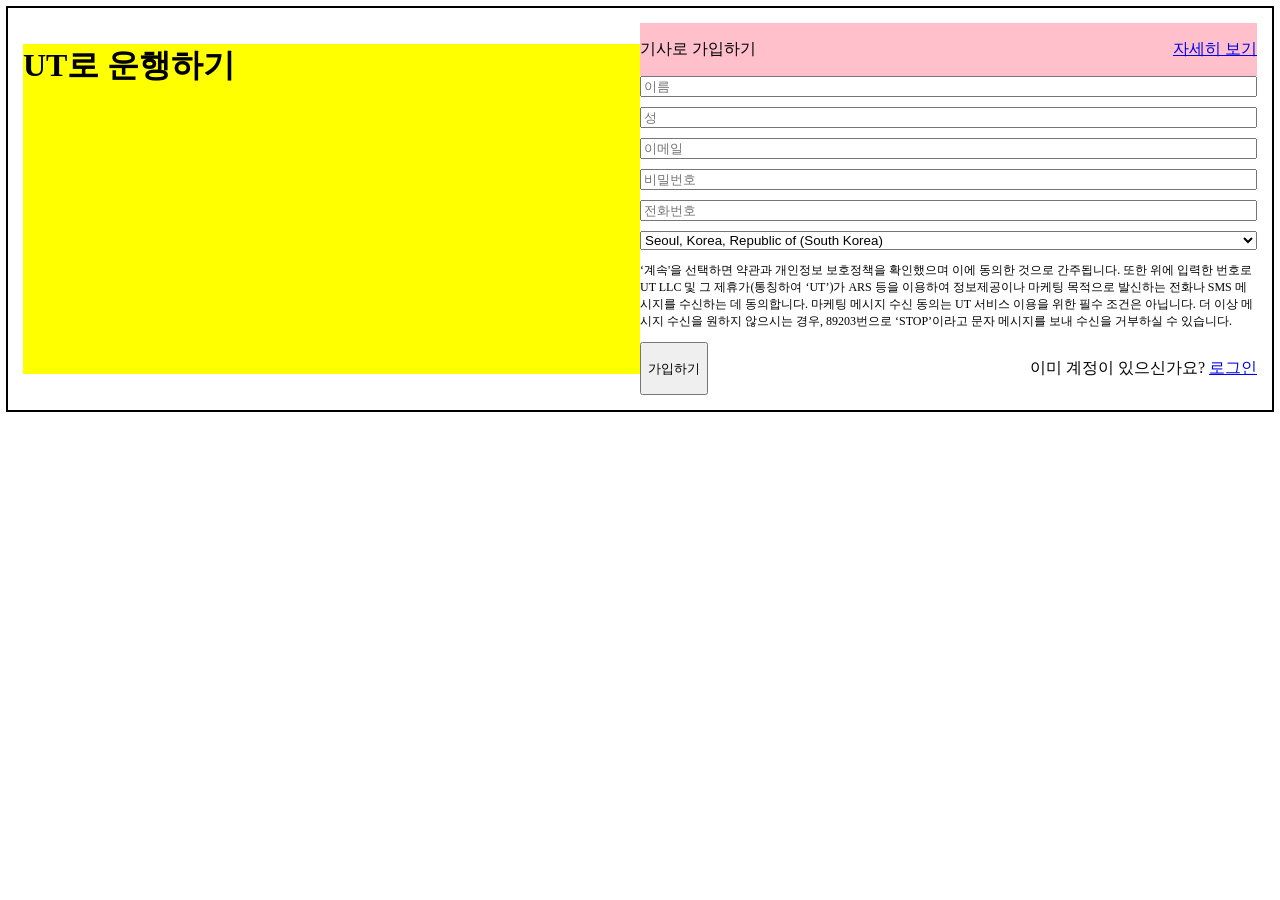
==== apply.html @ 8f3bd1c3 "Apply 영역 레이아웃 완성" ====
<!doctype html>
<html lang="ko-KR">
  <head>
    <meta charset="UTF-8" />
    <meta name="viewport" content="width=device-width, initial-scale=1.0" />
    <title>Apply</title>
    <link rel="stylesheet" href="./src/apply.css" />
  </head>
  <body>
    <!-- font-size: 298/71 - 224/53 - 168/40 -->
    <div class="apply-layout">
      <h1>UT로 운행하기</h1>
      <div class="apply-wrapper">
        <div class="apply-title">
          <p>기사로 가입하기</p>
          <a href="/">자세히 보기</a>
        </div>
        <form>
          <label for="username" class="sr-only">이름</label>
          <input class="name" type="text" id="username" name="username" placeholder="이름" />
          <label for="lastname" class="sr-only">성</label>
          <input class="lastname" type="text" id="lastname" name="lastname" placeholder="성" />
          <label for="email" class="sr-only">이메일</label>
          <input class="email" type="email" id="email" name="email" placeholder="이메일" required />
          <label for="password" class="sr-only">비밀번호</label>
          <input class="password" type="password" id="password" name="password" placeholder="비밀번호" required />
          <p class="error-message">비밀번호를 다시 입력해주세요.</p>
          <label for="phone" class="sr-only">전화번호</label>
          <input class="phone" type="tel" id="phone" name="phone" placeholder="전화번호" />
          <label for="city" class="sr-only">도시 선택</label>
          <select class="city" name="city" id="city">
            <option value="">Seoul, Korea, Republic of (South Korea)</option>
            <option value="Busan">부산광역시</option>
            <option value="Daegu">대구광역시</option>
            <option value="Incheon">인천광역시</option>
            <option value="Gwangju">광주광역시</option>
            <option value="Daejeon">대전광역시</option>
            <option value="Ulsan">울산광역시</option>
            <option value="Sejong">세종특별자치시</option>
            <option value="Gyeonggi">경기도</option>
            <option value="Gangwon">강원특별자치도</option>
            <option value="Chungbuk">충청북도</option>
            <option value="Chungnam">충청남도</option>
            <option value="Jeonbuk">전라북도</option>
            <option value="Jeonnam">전라남도</option>
            <option value="Gyeongbuk">경상북도</option>
            <option value="Gyeongnam">경상남도</option>
            <option value="Jeju">제주특별자치도</option>
          </select>
        </form>
        <p class="notice">‘계속'을 선택하면 약관과 개인정보 보호정책을 확인했으며 이에 동의한 것으로 간주됩니다. 또한 위에 입력한 번호로 UT LLC 및 그 제휴가(통칭하여 ‘UT’)가 ARS 등을 이용하여 정보제공이나 마케팅 목적으로 발신하는 전화나 SMS 메시지를 수신하는 데 동의합니다. 마케팅 메시지 수신 동의는 UT 서비스 이용을 위한 필수 조건은 아닙니다. 더 이상 메시지 수신을 원하지 않으시는 경우, 89203번으로 ‘STOP’이라고 문자 메시지를 보내 수신을 거부하실 수 있습니다.</p>
        <div class="register">
          <button type="submit">가입하기</button>
          <div class="login">
            <p>이미 계정이 있으신가요? <a href="/">로그인</a></p>
          </div>
        </div>
      </div>
    </div>
  </body>
</html>
---- src/apply.css ----
@import './a11y.css';

.apply-layout {
  box-shadow: 0 0 0 2px;
  display: grid;
  grid-template-columns: 1fr 1fr;
  padding: 15px;

  h1 {
    place-items: center;
    background-color: yellow;
  }
}

form {
  display: grid;
  gap: 10px;

  .error-message {
    color: red;
    font-size: 0.7rem;
    display: none;
  }

  input:user-invalid + .error-message {
    display: initial;
  }
}

.register {
  display: flex;
  flex-flow: row nowrap;
  justify-content: space-between;
}

@media (max-width: 900px) {
  .apply-layout {
    display: flex;
    flex-flow: column wrap;

    h1 {
      font-size: 30px;
    }
  }

  @media (max-width: 500px) {
    .apply-layout {
      background-color: orange;
    }
  }
}

.notice {
  font-size: 0.75rem;
}

/*------------------------------------------------ 영역 확인용 */
.apply-title {
  background-color: pink;
  display: flex;
  flex-flow: row nowrap;
  justify-content: space-between;
  align-items: center;
}
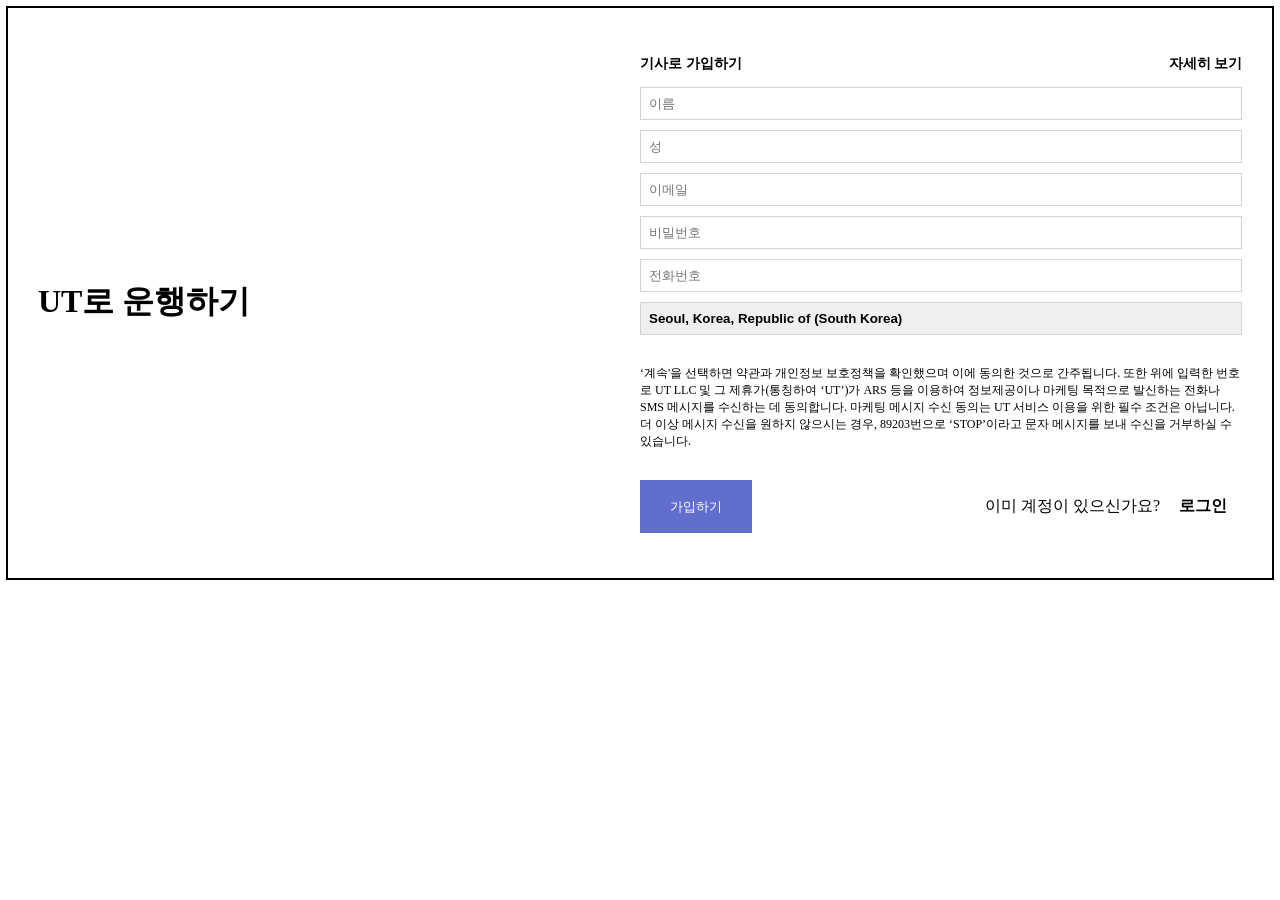
==== commit ed06bf85: "CSS 박스모델 지정" ====
--- a/apply.html
+++ b/apply.html
@@ -11,10 +11,10 @@
     <div class="apply-layout">
       <h1>UT로 운행하기</h1>
       <div class="apply-wrapper">
-        <div class="apply-title">
+        <strong class="apply-title">
           <p>기사로 가입하기</p>
           <a href="/">자세히 보기</a>
-        </div>
+        </strong>
         <form>
           <label for="username" class="sr-only">이름</label>
           <input class="name" type="text" id="username" name="username" placeholder="이름" />
@@ -51,8 +51,11 @@
         <p class="notice">‘계속'을 선택하면 약관과 개인정보 보호정책을 확인했으며 이에 동의한 것으로 간주됩니다. 또한 위에 입력한 번호로 UT LLC 및 그 제휴가(통칭하여 ‘UT’)가 ARS 등을 이용하여 정보제공이나 마케팅 목적으로 발신하는 전화나 SMS 메시지를 수신하는 데 동의합니다. 마케팅 메시지 수신 동의는 UT 서비스 이용을 위한 필수 조건은 아닙니다. 더 이상 메시지 수신을 원하지 않으시는 경우, 89203번으로 ‘STOP’이라고 문자 메시지를 보내 수신을 거부하실 수 있습니다.</p>
         <div class="register">
           <button type="submit">가입하기</button>
-          <div class="login">
-            <p>이미 계정이 있으신가요? <a href="/">로그인</a></p>
+          <div class="login-wrapper">
+            <p>
+              이미 계정이 있으신가요?
+              <strong><a class="login" href="/">로그인</a></strong>
+            </p>
           </div>
         </div>
       </div>
--- a/src/apply.css
+++ b/src/apply.css
@@ -4,26 +4,57 @@
   box-shadow: 0 0 0 2px;
   display: grid;
   grid-template-columns: 1fr 1fr;
-  padding: 15px;
+  padding: 33px 30px 15px 30px;
 
   h1 {
+    font-size: 2rem;
     place-items: center;
-    background-color: yellow;
+    /* background-color: yellow; */
+    justify-self: start;
+    align-self: center;
+  }
+
+  a {
+    text-decoration: none;
+    color: black;
   }
 }
 
 form {
   display: grid;
+  grid-template-columns: minmax(200px, 1fr);
+  grid-auto-rows: auto;
   gap: 10px;
+
+  input {
+    padding: 8px;
+    border: 1px solid lightgrey;
+  }
 
   .error-message {
     color: red;
     font-size: 0.7rem;
     display: none;
+    margin-block: 0;
   }
 
+  input:user-invalid {
+    &.email {
+      border: 2px solid green;
+    }
+    &.password {
+      border: 2px solid red;
+    }
+  }
   input:user-invalid + .error-message {
     display: initial;
+  }
+
+  select {
+    padding: 8px;
+    border: 1px solid lightgrey;
+    appearance: none;
+    font-weight: bold;
   }
 }
 
@@ -31,32 +62,52 @@
   display: flex;
   flex-flow: row nowrap;
   justify-content: space-between;
+  margin-block: 30px;
+
+  button {
+    border: 0;
+    padding-inline: 30px;
+    background: rgb(98, 110, 204);
+    color: white;
+  }
+
+  .login {
+    padding-inline: 15px;
+  }
 }
 
 @media (max-width: 900px) {
   .apply-layout {
     display: flex;
     flex-flow: column wrap;
+    align-items: flex-start;
 
     h1 {
-      font-size: 30px;
+      font-size: 1.5rem;
+      place-self: flex-start;
     }
   }
 
   @media (max-width: 500px) {
     .apply-layout {
-      background-color: orange;
+      border: 2px solid lime;
+
+      h1 {
+        font-size: 1.2rem;
+        place-self: flex-start;
+      }
     }
   }
 }
 
 .notice {
   font-size: 0.75rem;
+  margin-block: 30px;
 }
 
-/*------------------------------------------------ 영역 확인용 */
 .apply-title {
-  background-color: pink;
+  /* background-color: pink; */
+  font-size: 0.875rem;
   display: flex;
   flex-flow: row nowrap;
   justify-content: space-between;
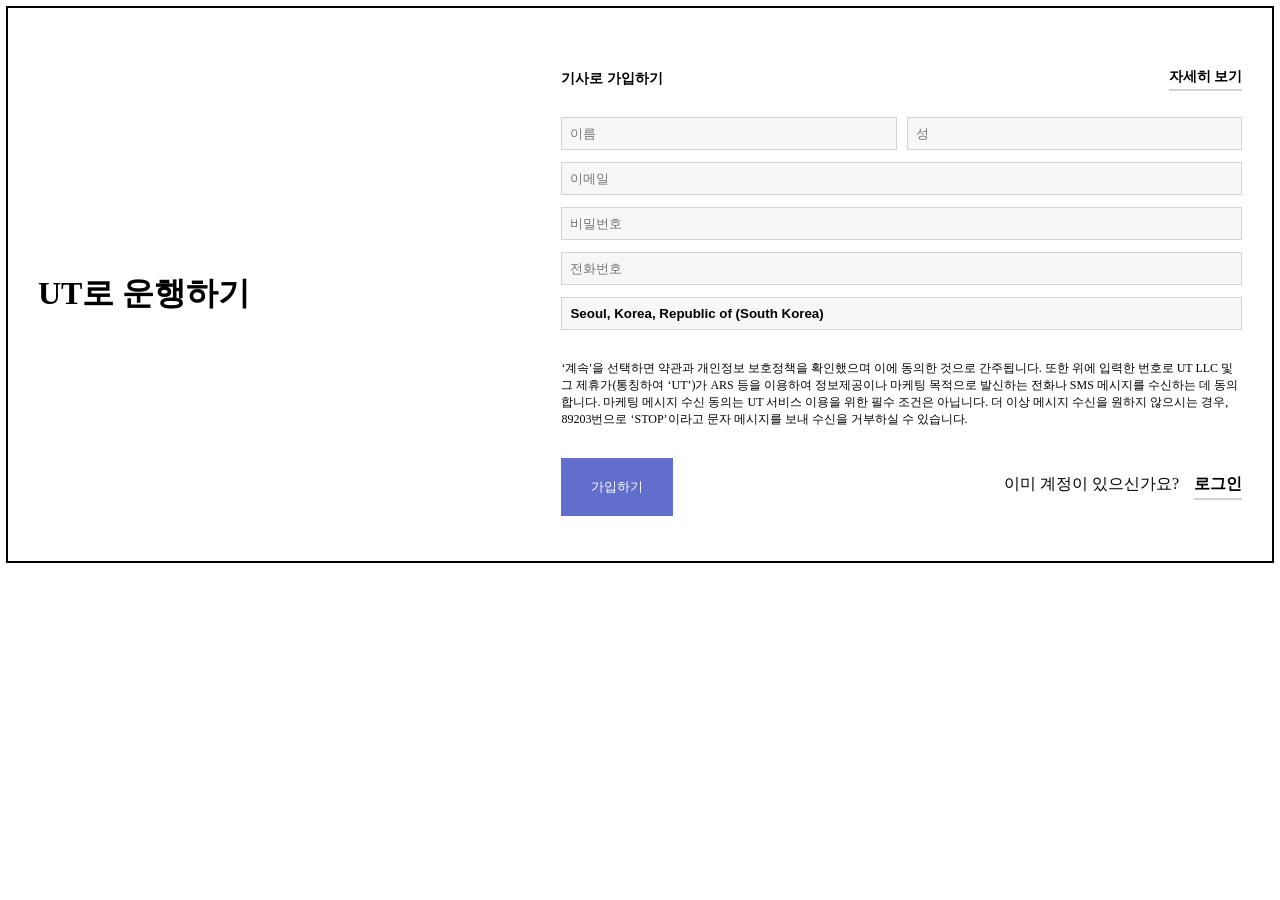
==== commit ff580066: "CSS 변수 적용 필요" ====
--- a/apply.html
+++ b/apply.html
@@ -7,7 +7,6 @@
     <link rel="stylesheet" href="./src/apply.css" />
   </head>
   <body>
-    <!-- font-size: 298/71 - 224/53 - 168/40 -->
     <div class="apply-layout">
       <h1>UT로 운행하기</h1>
       <div class="apply-wrapper">
@@ -15,16 +14,20 @@
           <p>기사로 가입하기</p>
           <a href="/">자세히 보기</a>
         </strong>
-        <form>
-          <label for="username" class="sr-only">이름</label>
-          <input class="name" type="text" id="username" name="username" placeholder="이름" />
-          <label for="lastname" class="sr-only">성</label>
-          <input class="lastname" type="text" id="lastname" name="lastname" placeholder="성" />
+        <form id="apply-form" class="apply-form">
+          <div class="name-row">
+            <label for="username" class="sr-only">이름</label>
+            <input class="name" type="text" id="username" name="username" placeholder="이름" />
+            <label for="lastname" class="sr-only">성</label>
+            <input class="lastname" type="text" id="lastname" name="lastname" placeholder="성" />
+          </div>
           <label for="email" class="sr-only">이메일</label>
           <input class="email" type="email" id="email" name="email" placeholder="이메일" required />
-          <label for="password" class="sr-only">비밀번호</label>
-          <input class="password" type="password" id="password" name="password" placeholder="비밀번호" required />
-          <p class="error-message">비밀번호를 다시 입력해주세요.</p>
+          <div class="password-wrapper">
+            <label for="password" class="sr-only">비밀번호</label>
+            <input class="password" type="password" id="password" name="password" placeholder="비밀번호" required />
+            <p class="error-message">비밀번호를 다시 입력해주세요.</p>
+          </div>
           <label for="phone" class="sr-only">전화번호</label>
           <input class="phone" type="tel" id="phone" name="phone" placeholder="전화번호" />
           <label for="city" class="sr-only">도시 선택</label>
@@ -50,12 +53,10 @@
         </form>
         <p class="notice">‘계속'을 선택하면 약관과 개인정보 보호정책을 확인했으며 이에 동의한 것으로 간주됩니다. 또한 위에 입력한 번호로 UT LLC 및 그 제휴가(통칭하여 ‘UT’)가 ARS 등을 이용하여 정보제공이나 마케팅 목적으로 발신하는 전화나 SMS 메시지를 수신하는 데 동의합니다. 마케팅 메시지 수신 동의는 UT 서비스 이용을 위한 필수 조건은 아닙니다. 더 이상 메시지 수신을 원하지 않으시는 경우, 89203번으로 ‘STOP’이라고 문자 메시지를 보내 수신을 거부하실 수 있습니다.</p>
         <div class="register">
-          <button type="submit">가입하기</button>
+          <button type="submit" form="apply-form">가입하기</button>
           <div class="login-wrapper">
-            <p>
-              이미 계정이 있으신가요?
-              <strong><a class="login" href="/">로그인</a></strong>
-            </p>
+            <p class="account">이미 계정이 있으신가요?</p>
+            <a class="login" href="/">로그인</a>
           </div>
         </div>
       </div>
--- a/src/apply.css
+++ b/src/apply.css
@@ -3,58 +3,104 @@
 .apply-layout {
   box-shadow: 0 0 0 2px;
   display: grid;
-  grid-template-columns: 1fr 1fr;
+  grid-template-columns: 1fr 1.3fr;
   padding: 33px 30px 15px 30px;
+
+  .apply-title {
+    font-size: 0.875rem;
+    display: flex;
+    flex-flow: row nowrap;
+    justify-content: space-between;
+    align-items: center;
+    padding-block: 15px;
+  }
 
   h1 {
     font-size: 2rem;
     place-items: center;
-    /* background-color: yellow; */
     justify-self: start;
     align-self: center;
+    margin-block: 0;
   }
 
   a {
     text-decoration: none;
+    display: inline-block;
+    border-bottom: 2px solid lightgrey;
+    padding-bottom: 3px;
+
     color: black;
   }
 }
 
-form {
-  display: grid;
-  grid-template-columns: minmax(200px, 1fr);
-  grid-auto-rows: auto;
-  gap: 10px;
+.apply-form {
+  display: flex;
+  flex-flow: column nowrap;
+  gap: 12px;
+  width: 100%;
+
+  .name-row {
+    display: flex;
+    flex-flow: row nowrap;
+    gap: 10px;
+  }
+
+  .name-row > input {
+    flex: 1;
+    min-width: 0;
+  }
 
   input {
     padding: 8px;
+    background: rgb(248, 247, 247);
     border: 1px solid lightgrey;
+  }
+
+  input:focus {
+    outline: none;
   }
 
   .error-message {
     color: red;
     font-size: 0.7rem;
     display: none;
-    margin-block: 0;
+    margin-block: 10px;
+    line-height: 1;
   }
 
-  input:user-invalid {
-    &.email {
-      border: 2px solid green;
-    }
-    &.password {
-      border: 2px solid red;
-    }
-  }
-  input:user-invalid + .error-message {
-    display: initial;
+  input:user-invalid.email {
+    border: 2px solid green;
+    background-color: rgba(32, 218, 81, 0.1);
   }
 
-  select {
+  input:user-invalid.password {
+    border: 2px solid red;
+    background-color: rgba(255, 0, 0, 0.1);
+  }
+
+  input:user-invalid + .error-message {
+    display: block;
+  }
+
+  .password-wrapper {
+    display: flex;
+    flex-direction: column;
+  }
+  .password {
+    flex: 1;
+    min-width: 0;
+  }
+
+  .city {
     padding: 8px;
+    background: rgb(248, 247, 247);
     border: 1px solid lightgrey;
     appearance: none;
     font-weight: bold;
+  }
+
+  select:focus {
+    outline: none;
   }
 }
 
@@ -69,10 +115,23 @@
     padding-inline: 30px;
     background: rgb(98, 110, 204);
     color: white;
+    cursor: pointer;
+  }
+
+  .login-wrapper {
+    display: flex;
+    align-items: center;
+    gap: 15px;
+  }
+
+  .account {
+    display: inline-block;
+    border-bottom: 2px solid transparent;
+    padding-bottom: 3px;
   }
 
   .login {
-    padding-inline: 15px;
+    font-weight: bold;
   }
 }
 
@@ -104,12 +163,3 @@
   font-size: 0.75rem;
   margin-block: 30px;
 }
-
-.apply-title {
-  /* background-color: pink; */
-  font-size: 0.875rem;
-  display: flex;
-  flex-flow: row nowrap;
-  justify-content: space-between;
-  align-items: center;
-}
